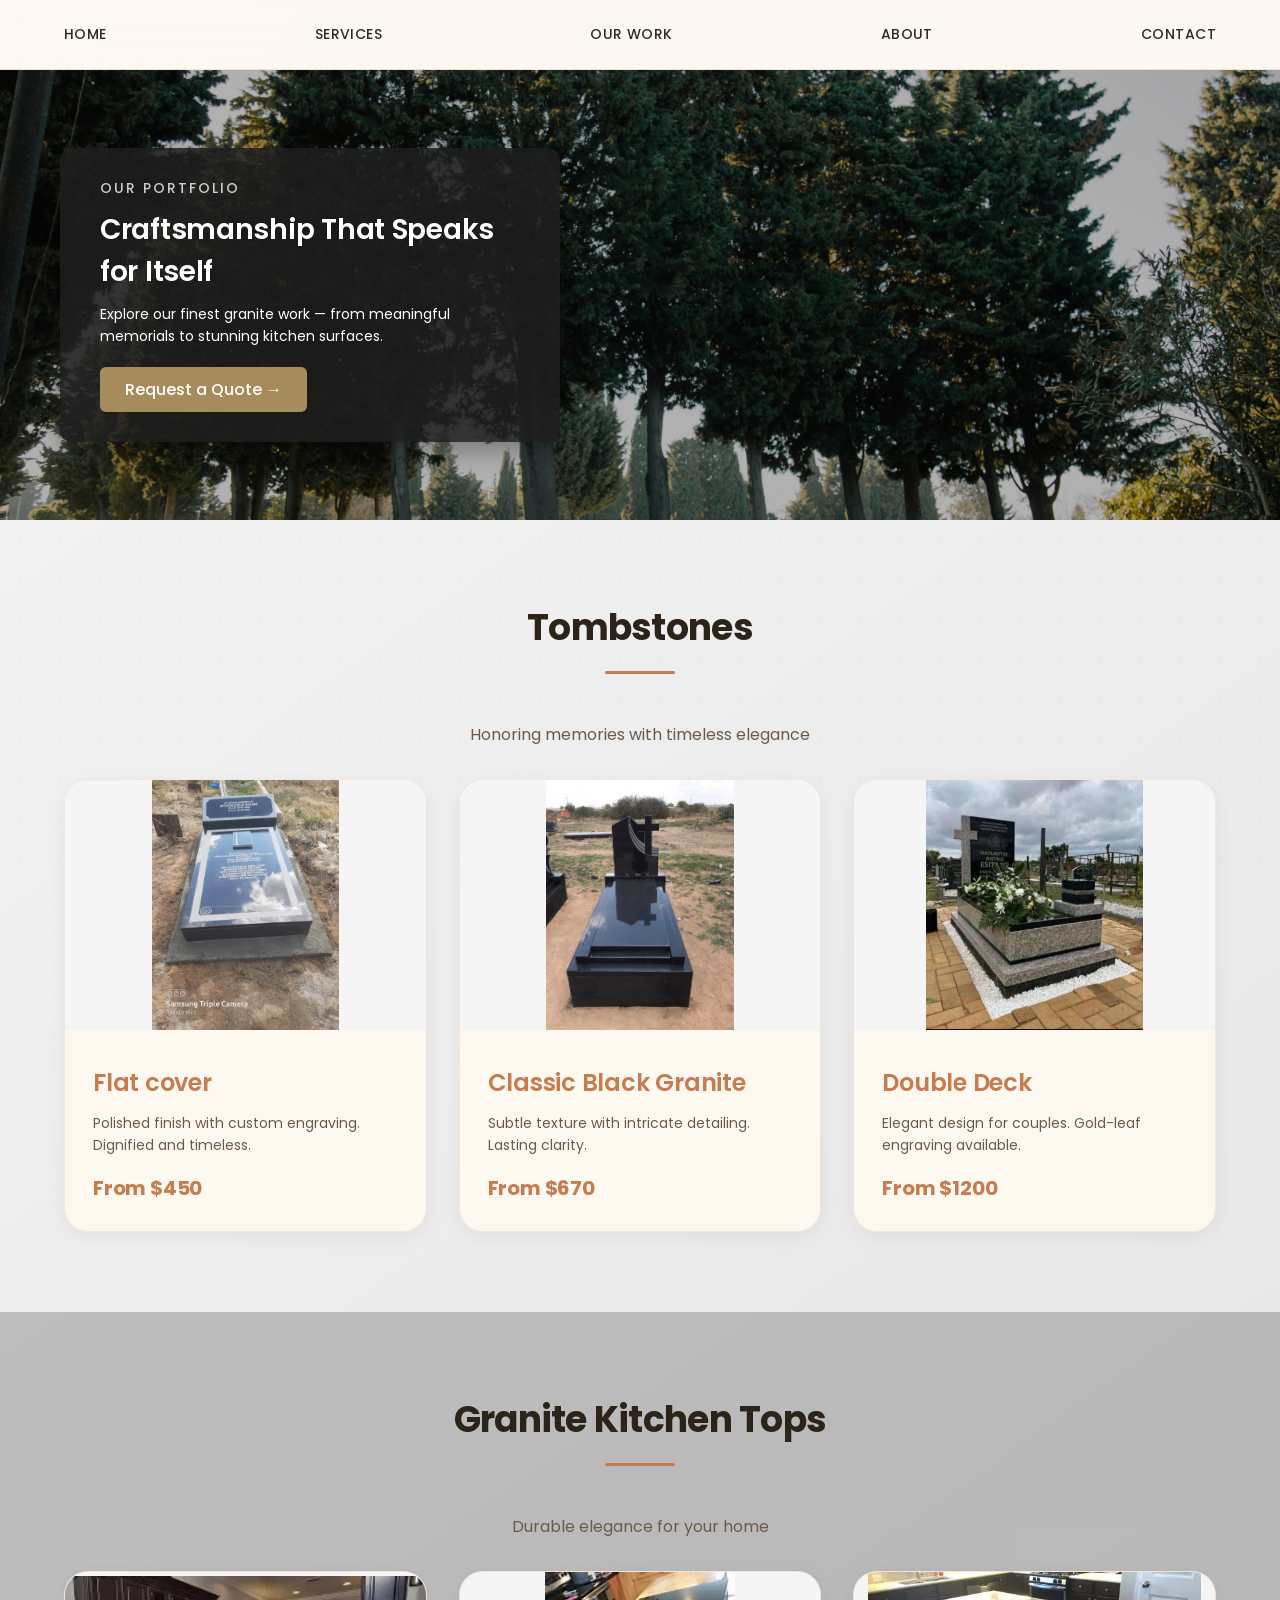
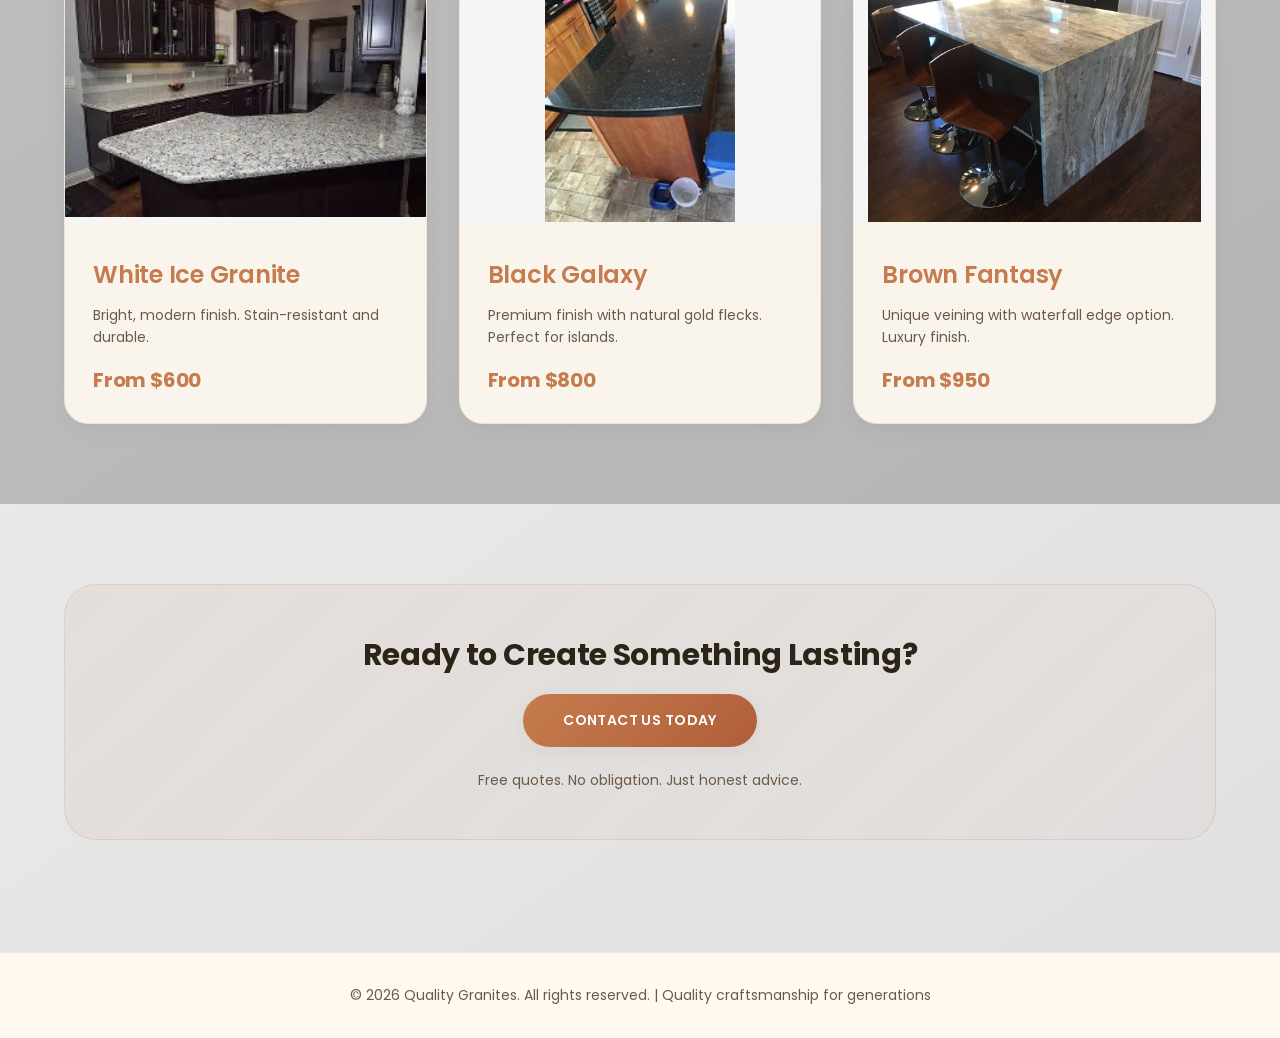
==== work.html @ 6aae93f5 "Add files via upload" ====
<!DOCTYPE html>
<html lang="en">
<head>
    <meta charset="UTF-8">
    <meta name="viewport" content="width=device-width, initial-scale=1.0">
    <title>Our Work - Quality Granites | Premium Tombstones & Granite Kitchen Tops</title>
    <link rel="stylesheet" href="style.css">
    <link href="https://fonts.googleapis.com/css2?family=Poppins:wght@300;400;500;600;700&display=swap" rel="stylesheet">
</head>
<body>

<nav>
    <div class="container nav-inner">
        <a href="index.html">Home</a>
        <a href="index.html#services">Services</a>
        <a href="work.html">Our Work</a>
        <a href="index.html#about">About</a>
        <a href="index.html#contact">Contact</a>
    </div>
</nav>

<header class="hero work-hero">
    <img src="images/work.jpg" class="hero-bg">

    <div class="hero-card reveal">
        <h5>OUR PORTFOLIO</h5>
        <h1>Craftsmanship That Speaks for Itself</h1>
        <p>Explore our finest granite work — from meaningful memorials to stunning kitchen surfaces.</p>
        <a class="hero-link" href="index.html#contact">Request a Quote →</a>
    </div>
</header>

<main>
    <!-- Tombstones Section -->
    <section class="section">
        <div class="container">
            <h2 class="section-title reveal">Tombstones</h2>
            <p style="text-align: center; color: var(--text-muted); margin-bottom: 2rem;">Honoring memories with timeless elegance</p>

            <div class="grid">
                <article class="glass card reveal">
                    <img src="images/tomb2.jpg" alt="Elegant black granite tombstone">
                    <div class="card-body">
                        <h3>Flat cover</h3>
                        <p>Polished finish with custom engraving. Dignified and timeless.</p>
                        <div class="price">From $450</div>
                    </div>
                </article>

                <article class="glass card reveal">
                    <img src="images/tomb3.jpg" alt="Gray granite tombstone with floral design">
                    <div class="card-body">
                        <h3>Classic Black Granite</h3>
                        <p>Subtle texture with intricate detailing. Lasting clarity.</p>
                        <div class="price">From $670</div>
                    </div>
                </article>

                <article class="glass card reveal">
                    <img src="images/tomb4.jpg" alt="Double headstone with gold engraving">
                    <div class="card-body">
                        <h3>Double Deck</h3>
                        <p>Elegant design for couples. Gold-leaf engraving available.</p>
                        <div class="price">From $1200</div>
                    </div>
                </article>
            </div>
        </div>
    </section>

    <!-- Kitchen Tops Section -->
    <section class="section" style="background: rgba(0,0,0,0.2);">
        <div class="container">
            <h2 class="section-title reveal">Granite Kitchen Tops</h2>
            <p style="text-align: center; color: var(--text-muted); margin-bottom: 2rem;">Durable elegance for your home</p>

            <div class="grid">
                <article class="glass card reveal">
                    <img src="images/kitchen1.jpg" alt="White granite kitchen countertop">
                    <div class="card-body">
                        <h3>White Ice Granite</h3>
                        <p>Bright, modern finish. Stain-resistant and durable.</p>
                        <div class="price">From $600</div>
                    </div>
                </article>

                <article class="glass card reveal">
                    <img src="images/kitchen2.jpg" alt="Black galaxy granite kitchen island">
                    <div class="card-body">
                        <h3>Black Galaxy</h3>
                        <p>Premium finish with natural gold flecks. Perfect for islands.</p>
                        <div class="price">From $800</div>
                    </div>
                </article>

                <article class="glass card reveal">
                    <img src="images/kitchen3.jpg" alt="Brown fantasy granite with waterfall edge">
                    <div class="card-body">
                        <h3>Brown Fantasy</h3>
                        <p>Unique veining with waterfall edge option. Luxury finish.</p>
                        <div class="price">From $950</div>
                    </div>
                </article>
            </div>
        </div>
    </section>

    <!-- Call to Action -->
    <section class="section">
        <div class="container">
            <div class="cta-banner reveal">
                <h2 class="cta-title">Ready to Create Something Lasting?</h2>
                <a class="btn cta-btn" href="index.html#contact">Contact Us Today</a>
                <p class="cta-small">Free quotes. No obligation. Just honest advice.</p>
            </div>
        </div>
    </section>
</main>

<footer>
    <p>© 2026 Quality Granites. All rights reserved. | Quality craftsmanship for generations</p>
</footer>

<script>
const revealEls = document.querySelectorAll(".reveal");
const observer = new IntersectionObserver(
    (entries) => {
        entries.forEach((entry) => {
            if (entry.isIntersecting) {
                entry.target.classList.add("in-view");
                observer.unobserve(entry.target);
            }
        });
    },
    { threshold: 0.12 }
);

revealEls.forEach((el) => observer.observe(el));
</script>

</body>
</html>
---- style.css ----
/* ===== QUALITY GRANITES - WARM MODERN DESIGN ===== */
/* Enhanced Typography for Professional Polish */

:root {
    /* Warm, inviting background - like sunset on stone */
    --bg-primary: #FDF8F0;
    --bg-secondary: #F5EDE3;
    --bg-card: rgba(255, 250, 240, 0.92);
    --bg-card-solid: #FFF9F0;
    
    /* Warm accent colors - terracotta / copper tones */
    --accent: #C67C4E;
    --accent-dark: #B05E3A;
    --accent-light: #E6B28A;
    --accent-glow: rgba(198, 124, 78, 0.15);
    
    /* Text colors with better contrast */
    --text-dark: #2C2418;
    --text-muted: #6B5A4A;
    --text-light: #FFFFFF;
    --text-subtle: #9B8A78;
    
    /* Typography scale - consistent and harmonious */
    --text-xs: 0.75rem;
    --text-sm: 0.875rem;
    --text-base: 1rem;
    --text-md: 1.125rem;
    --text-lg: 1.25rem;
    --text-xl: 1.5rem;
    --text-2xl: 1.875rem;
    --text-3xl: 2.25rem;
    --text-4xl: 3rem;
    
    /* Effects */
    --shadow-sm: 0 5px 20px rgba(0, 0, 0, 0.05);
    --shadow-md: 0 10px 30px rgba(0, 0, 0, 0.08);
    --shadow-lg: 0 20px 40px rgba(0, 0, 0, 0.1);
    --glow: 0 0 20px var(--accent-glow);
    
    --container: 1200px;
}

* {
    margin: 0;
    padding: 0;
    box-sizing: border-box;
}

html {
    scroll-behavior: smooth;
}
body {
    background: linear-gradient(145deg, #f5f5f5 0%, #e0e0e0 100%);
    color: #333; /* darker text for readability */
    font-family: 'Poppins', sans-serif;
}
.glass {
    background: rgba(255, 255, 255, 0.85); /* soft glass effect */
    backdrop-filter: blur(8px);
    -webkit-backdrop-filter: blur(8px);
    box-shadow: 0 10px 25px rgba(0,0,0,0.1); /* soft shadow */
    border-radius: 12px;
    color: #222;
}
.btn, .hero-link {
    background-color: #a68b5c;
    color: #fff;
    border-radius: 8px;
    transition: 0.3s;
}

.btn:hover, .hero-link:hover {
    background-color: #8b6f4a;
}
/* Better text rendering */
h1, h2, h3, h4, .btn, nav a {
    font-family: 'Poppins', 'Inter', system-ui, -apple-system, sans-serif;
    font-weight: 600;
    letter-spacing: -0.01em;
}

/* Subtle texture overlay */
body::before {
    content: '';
    position: fixed;
    top: 0;
    left: 0;
    width: 100%;
    height: 100%;
    background-image: radial-gradient(rgba(198, 124, 78, 0.03) 2px, transparent 2px);
    background-size: 40px 40px;
    pointer-events: none;
    z-index: -1;
}

.container {
    width: min(var(--container), 90%);
    margin: 0 auto;
}

/* ===== MODERN NAVIGATION ===== */
nav {
    position: sticky;
    top: 0;
    z-index: 1000;
    background: rgba(253, 248, 240, 0.92);
    backdrop-filter: blur(20px);
    -webkit-backdrop-filter: blur(20px);
    border-bottom: 1px solid rgba(198, 124, 78, 0.2);
    transition: all 0.3s ease;
}

.nav-inner {
    display: flex;
    align-items: center;
    justify-content: center;
    gap: 2.5rem;
    padding: 1rem 0;
    flex-wrap: wrap;
}

/* NAV LINKS VISIBILITY FIX */
nav a {
    text-decoration: none;
    color: #2c2c2c; /* dark gray text for visibility */
    font-weight: 500;
    font-size: var(--text-sm);
    letter-spacing: 0.03em;
    text-transform: uppercase;
    padding: 0.5rem 0;
    position: relative;
    transition: color 0.3s ease;
}

nav a::after {
    content: '';
    position: absolute;
    bottom: 0;
    left: 0;
    width: 0;
    height: 2px;
    background: var(--accent); /* gold underline on hover */
    transition: width 0.3s ease;
}

nav a:hover {
    color: var(--accent); /* gold accent on hover */
}

nav a:hover::after {
    width: 100%;
}
/* Hero Section */
.hero {
    height: 85vh;
    position: relative; /* IMPORTANT */
    overflow: hidden;

    display: flex;
    justify-content: flex-start;
    align-items: center;

    padding-left: 60px;
}

/* 🔥 NEW: Real image instead of background */
.hero-bg {
    position: absolute;
    top: 0;
    left: 0;
    width: 100%;
    height: 100%;

    object-fit: cover; /* keeps image sharp */
    z-index: 0;
}

/* REMOVE this completely */
.hero::before {
    display: none;
}

/* Solid card for text */
.hero-card {
    background: rgba(40, 40, 40, 0.9);
    padding: 40px 50px;
    max-width: 500px;
    border-radius: 15px;
    box-shadow: 0 10px 25px rgba(0,0,0,0.3);
    color: #f5f5f5;

    z-index: 2;
    position: relative;
    text-align: left;
}

/* Text styling (same as yours) */
.hero-card h5 {
    font-size: 18px;
    font-weight: 500;
    letter-spacing: 2px;
    margin-bottom: 10px;
    color: #ccc;
}

.hero-card h1 {
    font-size: 36px;
    font-weight: 600;
    margin-bottom: 15px;
}

.hero-card p {
    font-size: 16px;
    line-height: 1.6;
    margin-bottom: 25px;
}

/* Button */
.hero-card .hero-link {
    display: inline-block;
    padding: 12px 30px;
    background-color: #a68b5c;
    color: #fff;
    border-radius: 8px;
    text-decoration: none;
    font-weight: 500;
    transition: 0.3s;
}

.hero-card .hero-link:hover {
    background-color: #8b6f4a;
}

/* ===== BUTTONS ===== */
.btn {
    display: inline-block;
    padding: 1rem 2.5rem;
    background: linear-gradient(135deg, var(--accent) 0%, var(--accent-dark) 100%);
    color: white;
    text-decoration: none;
    font-weight: 600;
    font-size: var(--text-sm);
    letter-spacing: 0.03em;
    text-transform: uppercase;
    border-radius: 50px;
    transition: all 0.3s ease;
    border: none;
    cursor: pointer;
    position: relative;
    overflow: hidden;
    box-shadow: var(--shadow-sm);
}

.btn::before {
    content: '';
    position: absolute;
    top: 0;
    left: -100%;
    width: 100%;
    height: 100%;
    background: linear-gradient(90deg, transparent, rgba(255,255,255,0.3), transparent);
    transition: left 0.5s ease;
}

.btn:hover {
    transform: translateY(-2px);
    box-shadow: var(--shadow-md);
}

.btn:hover::before {
    left: 100%;
}

/* ===== CARDS & GLASS SECTIONS ===== */
.glass, .card, .block {
    background: var(--bg-card);
    backdrop-filter: blur(12px);
    -webkit-backdrop-filter: blur(12px);
    border: 1px solid rgba(198, 124, 78, 0.15);
    border-radius: 24px;
    transition: all 0.3s ease;
    box-shadow: var(--shadow-sm);
}

.glass:hover, .card:hover {
    transform: translateY(-5px);
    border-color: rgba(198, 124, 78, 0.4);
    box-shadow: var(--shadow-lg);
}

.card {
    padding: 0;
    overflow: hidden;
}

.card img {
    width: 100%;
    height: 260px;
    object-fit: cover;
    transition: transform 0.5s ease;
}

.card:hover img {
    transform: scale(1.05);
}

.card-body {
    padding: 1.75rem;
}

.card-body h3 {
    color: var(--accent);
    margin-bottom: 0.75rem;
    font-size: var(--text-xl);
    font-weight: 600;
    letter-spacing: -0.01em;
}

.card-body p {
    color: var(--text-muted);
    font-size: var(--text-sm);
    line-height: 1.6;
}

.price {
    color: var(--accent);
    font-weight: 700;
    font-size: var(--text-lg);
    margin-top: 1rem;
    letter-spacing: -0.01em;
}

/* ===== SECTIONS ===== */
.section {
    padding: 5rem 0;
}

.section-title {
    text-align: center;
    font-size: clamp(var(--text-2xl), 4vw, var(--text-3xl));
    font-weight: 700;
    margin-bottom: 3rem;
    position: relative;
    color: var(--text-dark);
    letter-spacing: -0.02em;
}

.section-title::after {
    content: '';
    display: block;
    width: 70px;
    height: 3px;
    background: var(--accent);
    margin: 1rem auto 0;
    border-radius: 3px;
}

/* Section subheadings */
.section-subheading {
    text-align: center;
    color: var(--text-muted);
    font-size: var(--text-md);
    margin-bottom: 2.5rem;
    max-width: 600px;
    margin-left: auto;
    margin-right: auto;
}

/* ===== GRIDS ===== */
.grid {
    display: grid;
    grid-template-columns: repeat(auto-fit, minmax(320px, 1fr));
    gap: 2rem;
}

.why-grid {
    display: grid;
    grid-template-columns: repeat(auto-fit, minmax(260px, 1fr));
    gap: 2rem;
}

.why-card {
    text-align: center;
    padding: 2rem;
    transition: all 0.3s ease;
}

.why-card:hover {
    transform: translateY(-5px);
    border-color: var(--accent);
}

.why-icon {
    font-size: 2.8rem;
    margin-bottom: 1.25rem;
}

.why-card h3 {
    color: var(--accent);
    margin-bottom: 0.75rem;
    font-size: var(--text-lg);
    font-weight: 600;
    letter-spacing: -0.01em;
}

.why-card p {
    color: var(--text-muted);
    font-size: var(--text-sm);
    line-height: 1.6;
}

/* ===== BLOCK SECTIONS ===== */
.block {
    padding: 2.5rem;
    text-align: center;
    max-width: 800px;
    margin: 0 auto;
}

.block h2 {
    color: var(--accent);
    margin-bottom: 1rem;
    font-size: var(--text-2xl);
    font-weight: 600;
    letter-spacing: -0.01em;
}

.block p {
    color: var(--text-muted);
    font-size: var(--text-md);
    line-height: 1.6;
}

/* Contact Section Card Background */
.contact-card {
    position: relative;
    background: url('images/contact-bg.jpg') no-repeat center center;
    background-size: cover;
    border-radius: 16px;
    padding: 2.5rem 2rem;
    box-shadow: 0 10px 25px rgba(0,0,0,0.15);
    overflow: hidden;
}

/* Overlay to make text readable */
.contact-card::before {
    content: "";
    position: absolute;
    inset: 0;
    background: rgba(40, 40, 40, 0.65); /* adjust opacity for readability */
    border-radius: 16px;
    z-index: 1;
}

/* Make all child elements above overlay */
.contact-card > * {
    position: relative;
    z-index: 2;
}

/* ===== CONTACT LIST ===== */
.contact-list {
    display: flex;
    flex-direction: column;
    gap: 1rem;
    margin: 2rem 0;
}

.contact-item {
    padding: 1rem 1.25rem;
    background: rgba(255, 255, 255, 0.85); /* make items readable over background */
    border-radius: 14px;
    border-left: 3px solid var(--accent);
    font-size: var(--text-base);
    color: #222; /* darker text for readability */
}

.contact-item strong {
    color: var(--accent);
    font-weight: 600;
}

/* Contact Card Background */
.contact-card {
    position: relative;
    background: url('images/contact.jpg') no-repeat center center;
    background-size: cover;
    border-radius: 16px;
    padding: 3rem 2rem;
    box-shadow: 0 10px 25px rgba(0,0,0,0.15);
    overflow: hidden;
    color: #fff; /* text color for visibility */
}

/* Dark overlay for readability */
.contact-card::before {
    content: "";
    position: absolute;
    inset: 0;
    background: rgba(40, 40, 40, 0.65); /* adjust opacity for clarity */
    border-radius: 16px;
    z-index: 1;
}

/* Make all child elements appear above overlay */
.contact-card > * {
    position: relative;
    z-index: 2;
}

/* Contact List Styling */
.contact-list {
    display: flex;
    flex-direction: column;
    gap: 1rem;
    margin: 2rem 0;
}

.contact-item {
    padding: 1rem 1.25rem;
    background: rgba(255, 255, 255, 0.85); /* light card for readability */
    border-radius: 14px;
    border-left: 3px solid var(--accent);
    font-size: var(--text-base);
    color: #222;
}

.contact-item strong {
    color: var(--accent);
    font-weight: 600;
}

/* Contact Form Styling */
.contact-form {
    display: flex;
    flex-direction: column;
    gap: 1rem;
    margin-top: 2rem;
}

input, textarea {
    padding: 1rem 1.25rem;
    background: rgba(255, 255, 255, 0.9);
    border: 1px solid rgba(198, 124, 78, 0.2);
    border-radius: 14px;
    color: #222;
    font-family: 'Inter', system-ui, sans-serif;
    font-size: var(--text-base);
    transition: all 0.3s ease;
}

input:focus, textarea:focus {
    outline: none;
    border-color: var(--accent);
    background: white;
    box-shadow: 0 0 0 3px var(--accent-glow);
}

input::placeholder, textarea::placeholder {
    color: var(--text-subtle);
    font-weight: 400;
}

/* Submit Button */
.contact-form button {
    padding: 1rem 2rem;
    background-color: var(--accent);
    color: #fff;
    border: none;
    border-radius: 12px;
    font-weight: 600;
    cursor: pointer;
    transition: 0.3s;
}

.contact-form button:hover {
    background-color: #8b6f4a;
}
/* ===== CTA BANNER ===== */
.cta-banner {
    background: linear-gradient(135deg, rgba(198, 124, 78, 0.08) 0%, rgba(198, 124, 78, 0.03) 100%);
    border: 1px solid rgba(198, 124, 78, 0.2);
    border-radius: 32px;
    padding: 3rem 2rem;
    text-align: center;
}

.cta-title {
    font-size: clamp(var(--text-xl), 3vw, var(--text-2xl));
    font-weight: 700;
    margin-bottom: 1rem;
    color: var(--text-dark);
    letter-spacing: -0.01em;
}

.cta-small {
    color: var(--text-muted);
    margin-top: 1rem;
    font-size: var(--text-sm);
}

/* ===== FOOTER ===== */
footer {
    background: var(--bg-card-solid);
    border-top: 1px solid rgba(198, 124, 78, 0.15);
    text-align: center;
    padding: 2rem;
    margin-top: 2rem;
    color: var(--text-muted);
    font-size: var(--text-sm);
}

/* ===== ANIMATIONS ===== */
@keyframes fadeInUp {
    from {
        opacity: 0;
        transform: translateY(30px);
    }
    to {
        opacity: 1;
        transform: translateY(0);
    }
}

.reveal {
    opacity: 0;
    transform: translateY(40px);
    transition: all 0.8s ease;
}

.reveal.in-view {
    opacity: 1;
    transform: translateY(0);
}

/* ===== RESPONSIVE ===== */
@media (max-width: 768px) {
    .nav-inner {
        gap: 1.5rem;
    }
    
    nav a {
        font-size: var(--text-xs);
    }
    
    .section {
        padding: 3rem 0;
    }
    
    .grid, .why-grid {
        grid-template-columns: 1fr;
    }
    
    .hero-content {
        padding: 2rem 1.5rem;
    }
    
    .block {
        padding: 1.5rem;
    }
    
    .cta-banner {
        padding: 2rem 1.5rem;
    }
    
    .card-body {
        padding: 1.25rem;
    }
    
    .card-body h3 {
        font-size: var(--text-lg);
    }
    
    .why-card {
        padding: 1.5rem;
    }
}

@media (max-width: 480px) {
    .nav-inner {
        gap: 1rem;
    }
    
    nav a {
        font-size: 0.7rem;
    }
    
    .btn {
        padding: 0.8rem 1.5rem;
        font-size: var(--text-xs);
    }
    
    .hero-content {
        padding: 1.5rem;
    }
    
    .section-title {
        font-size: var(--text-xl);
    }
}
.card img {
    width: 100%;
    height: 250px;
    object-fit: contain; /* shows full image */
    background-color: #f5f5f5; /* fills empty space */
}
/* Work page hero */
.work-hero {
    height: 50vh;
    position: relative;
    overflow: hidden;

    display: flex;
    align-items: center;
    padding-left: 60px;
}

/* Background image */
.work-hero .hero-bg {
    position: absolute;
    top: 0;
    left: 0;
    width: 100%;
    height: 100%;

    object-fit: cover;
    z-index: 0;
}

/* Optional soft overlay for readability */
.work-hero::after {
    content: "";
    position: absolute;
    inset: 0;
    background: rgba(0, 0, 0, 0.3);
}

/* Hero card */
.work-hero .hero-card {
    position: relative;
    z-index: 2;

    background: rgba(30, 30, 30, 0.85);
    padding: 30px 40px;
    max-width: 500px;
    border-radius: 12px;

    color: #fff;
    box-shadow: 0 10px 25px rgba(0,0,0,0.3);
}

/* Text */
.work-hero .hero-card h5 {
    font-size: 14px;
    letter-spacing: 2px;
    color: #ccc;
    margin-bottom: 10px;
}

.work-hero .hero-card h1 {
    font-size: 28px;
    margin-bottom: 10px;
}

.work-hero .hero-card p {
    font-size: 14px;
    margin-bottom: 20px;
}

/* Button */
.work-hero .hero-link {
    display: inline-block;
    padding: 10px 25px;
    background-color: #a68b5c;
    color: #fff;
    border-radius: 6px;
    text-decoration: none;
    transition: 0.3s;
}

.work-hero .hero-link:hover {
    background-color: #8b6f4a;
}
/* Navbar layout */
.nav-inner {
    display: flex;
    justify-content: space-between;
    align-items: center;
}

/* Logo styling */
.logo-text {
    font-family: 'Playfair Display', serif; /* stylish font */
    font-size: 26px;
    font-weight: 700;
    color: #a68b5c; /* gold tone (visible + premium) */
    letter-spacing: 1px;
}

/* Nav links */
.nav-links a {
    margin-left: 25px;
    text-decoration: none;
    color: #fff;
    font-weight: 500;
    transition: 0.3s;
}

.nav-links a:hover {
    color: #a68b5c; /* your accent color */
}
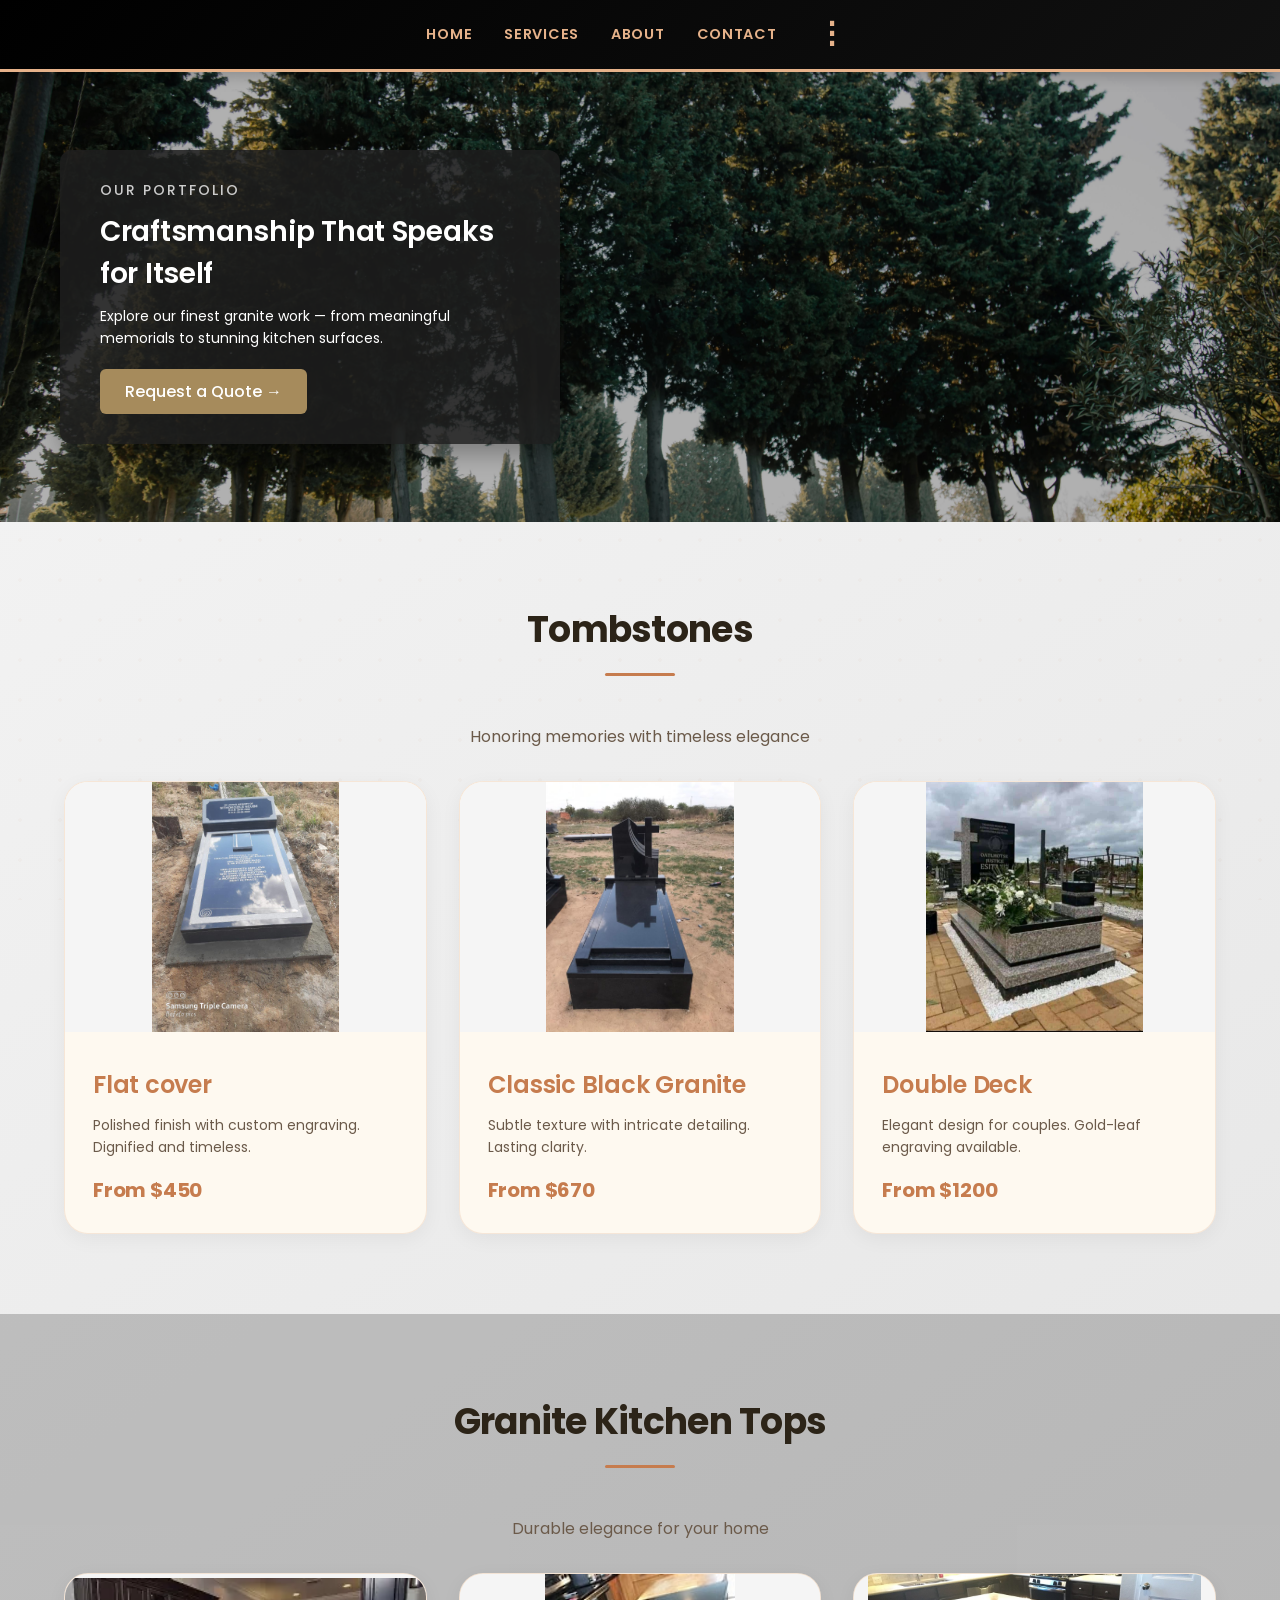
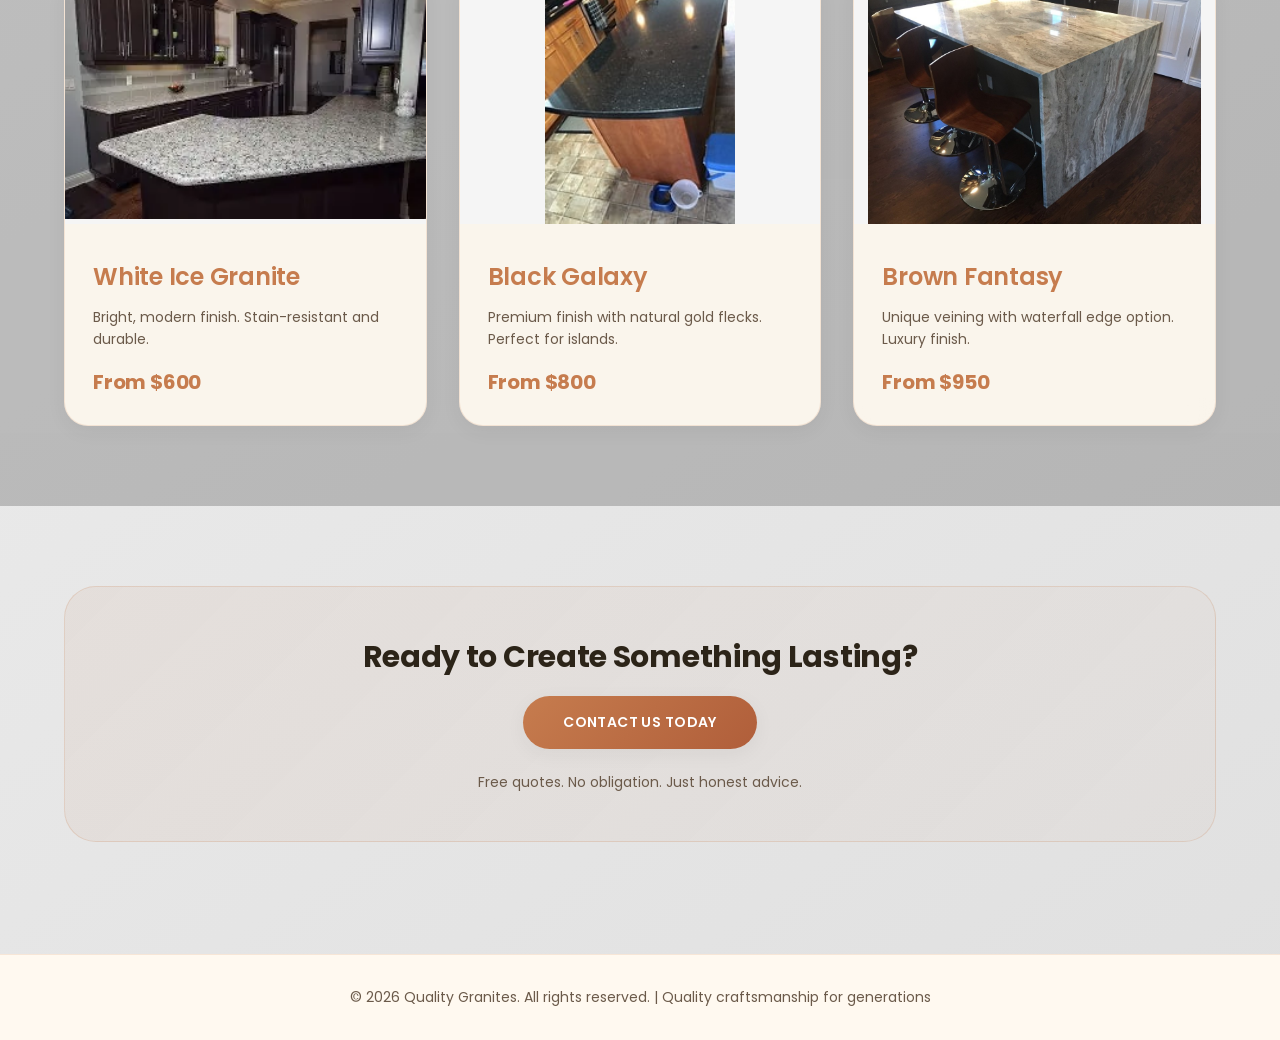
==== commit 4faf4a54: "work.html" ====
--- a/work.html
+++ b/work.html
@@ -13,9 +13,14 @@
     <div class="container nav-inner">
         <a href="index.html">Home</a>
         <a href="index.html#services">Services</a>
-        <a href="work.html">Our Work</a>
         <a href="index.html#about">About</a>
         <a href="index.html#contact">Contact</a>
+        <div class="dropdown">
+            <button class="dropbtn">⋮</button>
+            <div class="dropdown-content">
+                <a href="work.html" class="active">Our Work</a>
+            </div>
+        </div>
     </div>
 </nav>
 
@@ -139,4 +144,4 @@
 </script>
 
 </body>
-</html>+</html>
--- a/style.css
+++ b/style.css
@@ -97,59 +97,199 @@
     width: min(var(--container), 90%);
     margin: 0 auto;
 }
-
-/* ===== MODERN NAVIGATION ===== */
+/* ===== EYE-CATCHING NAVIGATION ===== */
 nav {
     position: sticky;
     top: 0;
     z-index: 1000;
-    background: rgba(253, 248, 240, 0.92);
-    backdrop-filter: blur(20px);
-    -webkit-backdrop-filter: blur(20px);
-    border-bottom: 1px solid rgba(198, 124, 78, 0.2);
-    transition: all 0.3s ease;
+    background: linear-gradient(135deg, rgba(0,0,0,0.85) 0%, rgba(30,20,15,0.9) 100%);
+    backdrop-filter: blur(10px);
+    border-bottom: 3px solid #E6B28A;
+    box-shadow: 0 4px 15px rgba(0, 0, 0, 0.2);
 }
 
 .nav-inner {
     display: flex;
     align-items: center;
-    justify-content: center;
+    justify-content: space-between;
     gap: 2.5rem;
     padding: 1rem 0;
     flex-wrap: wrap;
 }
 
-/* NAV LINKS VISIBILITY FIX */
-nav a {
+/* Logo styling - BRIGHT GOLD */
+.logo-text {
+    font-family: 'Playfair Display', serif;
+    font-size: 28px;
+    font-weight: 700;
+    color: #E6B28A !important; /* bright warm gold */
+    letter-spacing: 1px;
+    text-shadow: 0 2px 4px rgba(0, 0, 0, 0.3);
+}
+
+/* Nav links container */
+.nav-links {
+    display: flex;
+    gap: 1.8rem;
+    align-items: center;
+}
+
+/* Nav links - BRIGHT GOLD on dark background */
+.nav-links a {
     text-decoration: none;
-    color: #2c2c2c; /* dark gray text for visibility */
-    font-weight: 500;
-    font-size: var(--text-sm);
-    letter-spacing: 0.03em;
+    color: #E6B28A !important; /* bright warm gold */
+    font-weight: 600;
+    font-size: 0.9rem;
+    letter-spacing: 0.05em;
     text-transform: uppercase;
-    padding: 0.5rem 0;
-    position: relative;
-    transition: color 0.3s ease;
-}
-
-nav a::after {
+    padding: 0.6rem 0;
+    position: relative;
+    transition: all 0.3s ease;
+}
+
+/* Gold underline effect - LIGHTER */
+.nav-links a::after {
     content: '';
     position: absolute;
     bottom: 0;
     left: 0;
     width: 0;
-    height: 2px;
-    background: var(--accent); /* gold underline on hover */
+    height: 3px;
+    background: #F5D5B0; /* lighter gold */
+    border-radius: 3px;
     transition: width 0.3s ease;
 }
 
-nav a:hover {
-    color: var(--accent); /* gold accent on hover */
-}
-
-nav a:hover::after {
+/* Hover effect - turns WHITE for contrast */
+.nav-links a:hover {
+    color: #FFFFFF !important;
+}
+
+.nav-links a:hover::after {
     width: 100%;
 }
+
+/* Active page highlighting - BOLD WHITE */
+.nav-links a.active {
+    color: #FFFFFF !important;
+}
+
+.nav-links a.active::after {
+    width: 100%;
+    background: #E6B28A;
+}
+
+/* Dropdown Menu Styles */
+.dropdown {
+    position: relative;
+    display: inline-block;
+}
+
+.dropbtn {
+    cursor: pointer;
+}
+
+.dropdown-content {
+    display: none;
+    position: absolute;
+    top: 100%;
+    left: 0;
+    background: #2C2418;
+    min-width: 200px;
+    border-radius: 12px;
+    box-shadow: 0 10px 25px rgba(0,0,0,0.3);
+    z-index: 100;
+    border: 1px solid #a68b5c;
+    overflow: hidden;
+}
+
+.dropdown-content a {
+    display: block;
+    padding: 12px 20px;
+    margin-left: 0 !important;
+    color: #E6B28A !important;
+    font-size: 0.8rem;
+    text-transform: none;
+    border-bottom: 1px solid rgba(166, 139, 92, 0.3);
+}
+
+.dropdown-content a:last-child {
+    border-bottom: none;
+}
+
+.dropdown-content a:hover {
+    background: #a68b5c;
+    color: #2C2418 !important;
+}
+
+.dropdown-content a:hover::after {
+    display: none;
+}
+
+.dropdown:hover .dropdown-content {
+    display: block;
+}
+
+/* Mobile friendly */
+@media (max-width: 768px) {
+    .nav-inner {
+        flex-direction: column;
+        gap: 0.8rem;
+        padding: 0.8rem 0;
+    }
+    
+    .logo-text {
+        font-size: 24px;
+    }
+    
+    .nav-links {
+        flex-wrap: wrap;
+        justify-content: center;
+        gap: 1rem;
+    }
+    
+    .nav-links a {
+        font-size: 0.7rem;
+        padding: 0.4rem 0;
+    }
+    
+    .dropdown-content {
+        position: static;
+        display: none;
+        margin-top: 5px;
+    }
+    
+    .dropdown.active .dropdown-content {
+        display: block;
+    }
+}
+
+@media (max-width: 480px) {
+    .nav-links {
+        gap: 0.7rem;
+    }
+    
+    .nav-links a {
+        font-size: 0.65rem;
+    }
+    
+    .logo-text {
+        font-size: 20px;
+    }
+}
+
+/* JavaScript for mobile dropdown */
+</style>
+
+<script>
+// Make dropdown work on mobile (tap to open)
+document.querySelector('.dropbtn')?.addEventListener('click', function(e) {
+    if (window.innerWidth <= 768) {
+        e.preventDefault();
+        this.parentElement.classList.toggle('active');
+    }
+});
+</script>
 /* Hero Section */
 .hero {
     height: 85vh;
@@ -163,7 +303,7 @@
     padding-left: 60px;
 }
 
-/* 🔥 NEW: Real image instead of background */
+/* 🔥 NEW: Real image instead of background - MOBILE FRIENDLY */
 .hero-bg {
     position: absolute;
     top: 0;
@@ -172,7 +312,22 @@
     height: 100%;
 
     object-fit: cover; /* keeps image sharp */
+    object-position: center center; /* centers the image */
     z-index: 0;
+}
+
+/* Mobile fix for hero background image */
+@media (max-width: 768px) {
+    .hero-bg {
+        object-fit: cover;
+        object-position: 70% center; /* shifts focus to avoid cropping important parts */
+    }
+}
+
+@media (max-width: 480px) {
+    .hero-bg {
+        object-position: 75% center; /* further adjustment for small screens */
+    }
 }
 
 /* REMOVE this completely */
@@ -796,16 +951,210 @@
     color: #a68b5c; /* gold tone (visible + premium) */
     letter-spacing: 1px;
 }
-
-/* Nav links */
-.nav-links a {
-    margin-left: 25px;
+/* Force all nav links to be GOLD - no blue/purple */
+.nav-inner a,
+.nav-inner a:link,
+.nav-inner a:visited,
+.nav-inner a:hover,
+.nav-inner a:active {
+    color: #E6B28A !important;
+}
+
+/* Hover effect - turns white */
+.nav-inner a:hover {
+    color: #FFFFFF !important;
+}
+
+/* Active page - white */
+.nav-inner a.active,
+.nav-inner a.active:link,
+.nav-inner a.active:visited {
+    color: #FFFFFF !important;
+}
+/* ===== EYE-CATCHING NAVIGATION - SEMI-TRANSPARENT ===== */
+nav {
+    position: sticky;
+    top: 0;
+    z-index: 1000;
+    background: linear-gradient(135deg, #000000 0%, #111111 100%);
+    border-bottom: 3px solid #E6B28A;
+    -webkit-backdrop-filter: blur(10px);
+    box-shadow: 0 4px 15px rgba(0, 0, 0, 0.2);
+}
+
+.nav-inner {
+    display: flex;
+    align-items: center;
+    justify-content: center;
+    gap: 2rem;
+    padding: 1rem 0;
+    flex-wrap: wrap;
+}
+
+/* Force all nav links to be GOLD */
+.nav-inner a,
+.nav-inner a:link,
+.nav-inner a:visited {
     text-decoration: none;
-    color: #fff;
-    font-weight: 500;
-    transition: 0.3s;
-}
-
-.nav-links a:hover {
-    color: #a68b5c; /* your accent color */
-}+    color: #E6B28A !important;
+    font-weight: 600;
+    font-size: 0.9rem;
+    letter-spacing: 0.05em;
+    text-transform: uppercase;
+    padding: 0.5rem 0;
+    position: relative;
+    transition: all 0.3s ease;
+}
+
+/* Gold underline */
+.nav-inner a::after {
+    content: '';
+    position: absolute;
+    bottom: 0;
+    left: 0;
+    width: 0;
+    height: 3px;
+    background: #E6B28A;
+    border-radius: 3px;
+    transition: width 0.3s ease;
+}
+
+/* Hover effect - turns white */
+.nav-inner a:hover {
+    color: #FFFFFF !important;
+}
+
+.nav-inner a:hover::after {
+    width: 100%;
+}
+
+/* Active page - white with underline */
+.nav-inner a.active,
+.nav-inner a.active:link,
+.nav-inner a.active:visited {
+    color: #FFFFFF !important;
+}
+
+.nav-inner a.active::after {
+    width: 100%;
+}
+
+/* ===== THREE DOTS DROPDOWN BUTTON ===== */
+.dropdown {
+    position: relative;
+    display: inline-block;
+}
+
+.dropbtn {
+    background: none;
+    border: none;
+    color: #E6B28A !important;
+    font-size: 1.8rem;
+    font-weight: bold;
+    cursor: pointer;
+    padding: 0 0.5rem;
+    line-height: 1;
+    transition: all 0.3s ease;
+}
+
+.dropbtn:hover {
+    color: #FFFFFF !important;
+}
+
+/* Dropdown content */
+.dropdown-content {
+    display: none;
+    position: absolute;
+    top: 100%;
+    right: 0;
+    left: auto;
+    background: rgba(0,0,0,0.95);
+    backdrop-filter: blur(10px);
+    min-width: 140px;
+    border-radius: 10px;
+    box-shadow: 0 10px 20px rgba(0, 0, 0, 0.3);
+    border: 1px solid #E6B28A;
+    overflow: hidden;
+    z-index: 100;
+}
+
+.dropdown-content a,
+.dropdown-content a:link,
+.dropdown-content a:visited {
+    display: block;
+    padding: 10px 18px;
+    color: #E6B28A !important;
+    font-size: 0.8rem;
+    text-transform: uppercase;
+    letter-spacing: normal;
+    border-bottom: 1px solid rgba(230, 178, 138, 0.2);
+}
+
+.dropdown-content a:last-child {
+    border-bottom: none;
+}
+
+.dropdown-content a:hover {
+    background: #E6B28A;
+    color: #1a1814 !important;
+}
+
+.dropdown-content a.active,
+.dropdown-content a.active:link,
+.dropdown-content a.active:visited {
+    color: #FFFFFF !important;
+    background: rgba(230, 178, 138, 0.2);
+}
+
+/* Show dropdown on hover (desktop) */
+.dropdown:hover .dropdown-content {
+    display: block;
+}
+
+/* Mobile friendly */
+@media (max-width: 768px) {
+    .nav-inner {
+        gap: 1rem;
+        padding: 0.8rem 0;
+    }
+    
+    .nav-inner a,
+    .nav-inner a:link,
+    .nav-inner a:visited {
+        font-size: 0.7rem;
+    }
+    
+    .dropbtn {
+        font-size: 1.5rem;
+    }
+    
+    .dropdown-content {
+        position: static;
+        display: none;
+        margin-top: 5px;
+        width: 100%;
+        right: auto;
+        background: rgba(0,0,0,0.95);
+    }
+    
+    .dropdown.active .dropdown-content {
+        display: block;
+    }
+}
+
+@media (max-width: 480px) {
+    .nav-inner {
+        gap: 0.8rem;
+    }
+    
+    .nav-inner a,
+    .nav-inner a:link,
+    .nav-inner a:visited {
+        font-size: 0.6rem;
+    }
+    
+    .dropbtn {
+        font-size: 1.3rem;
+    }
+}
+
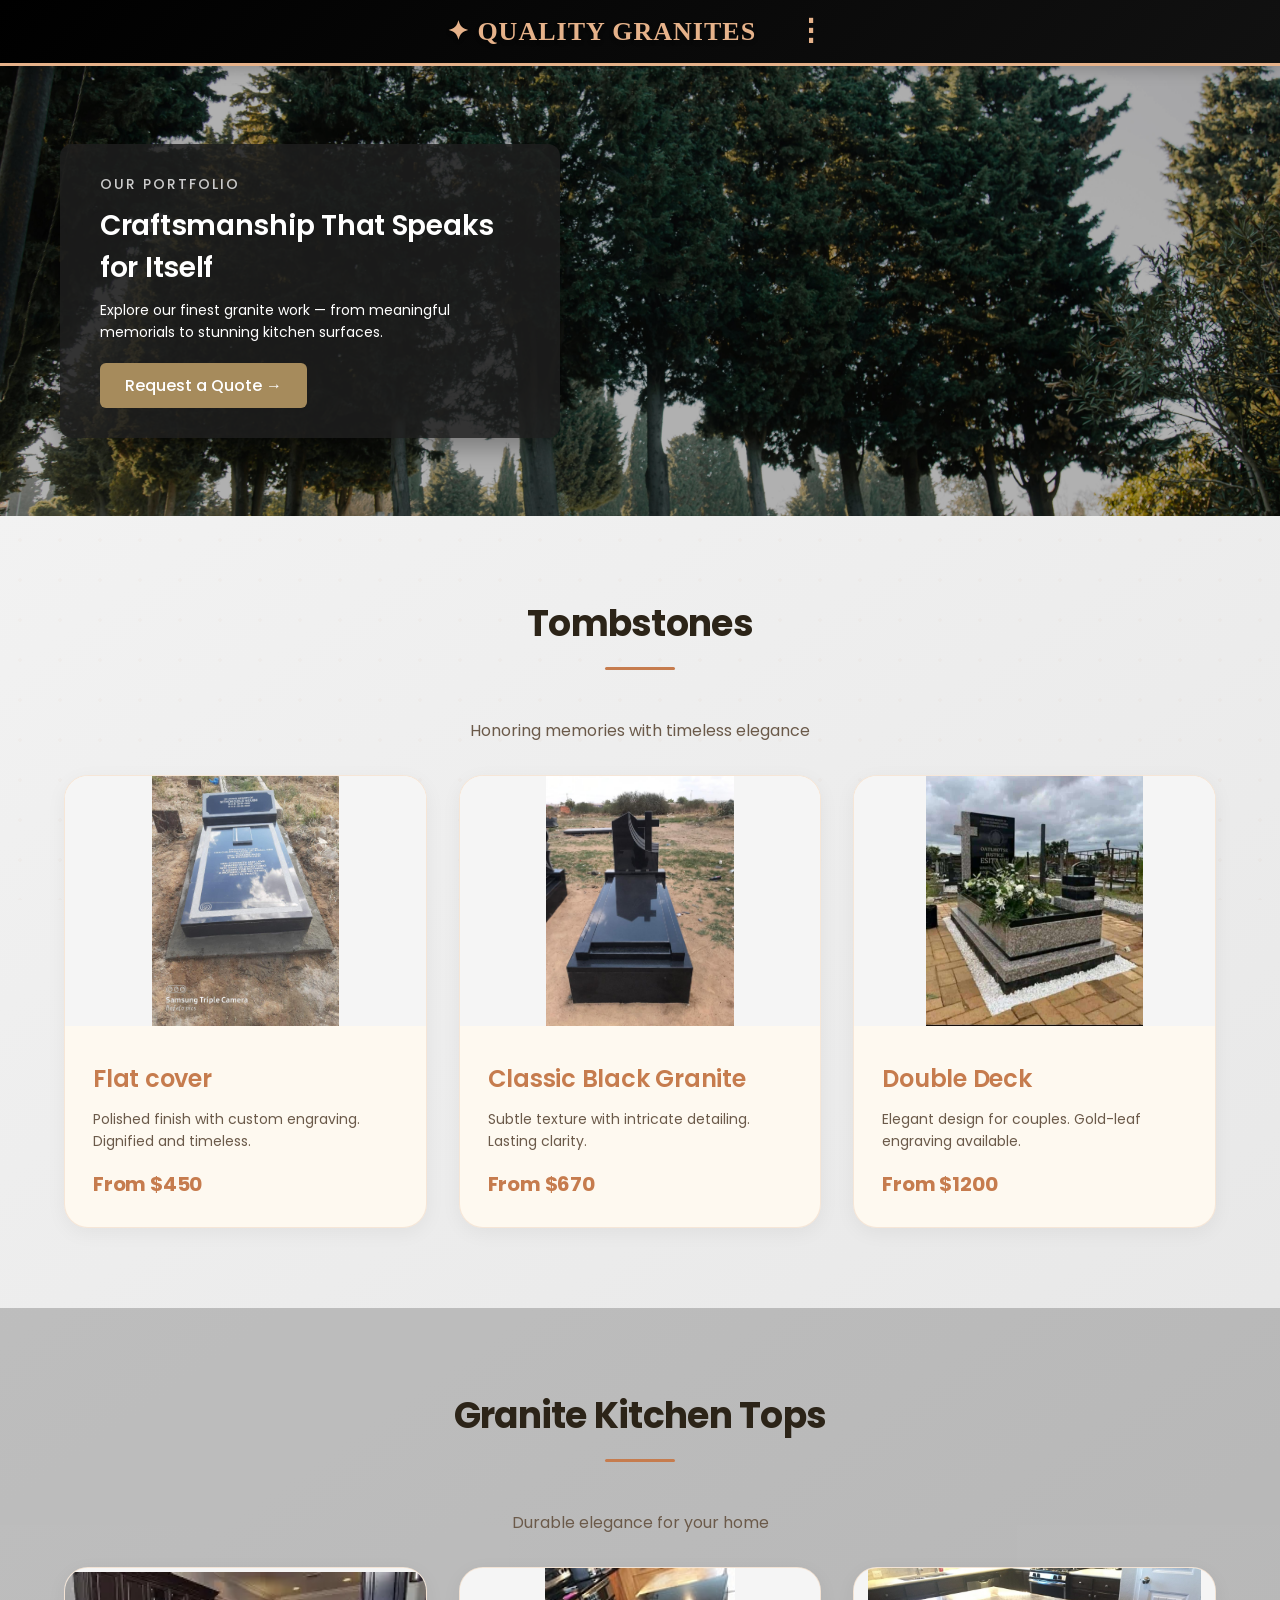
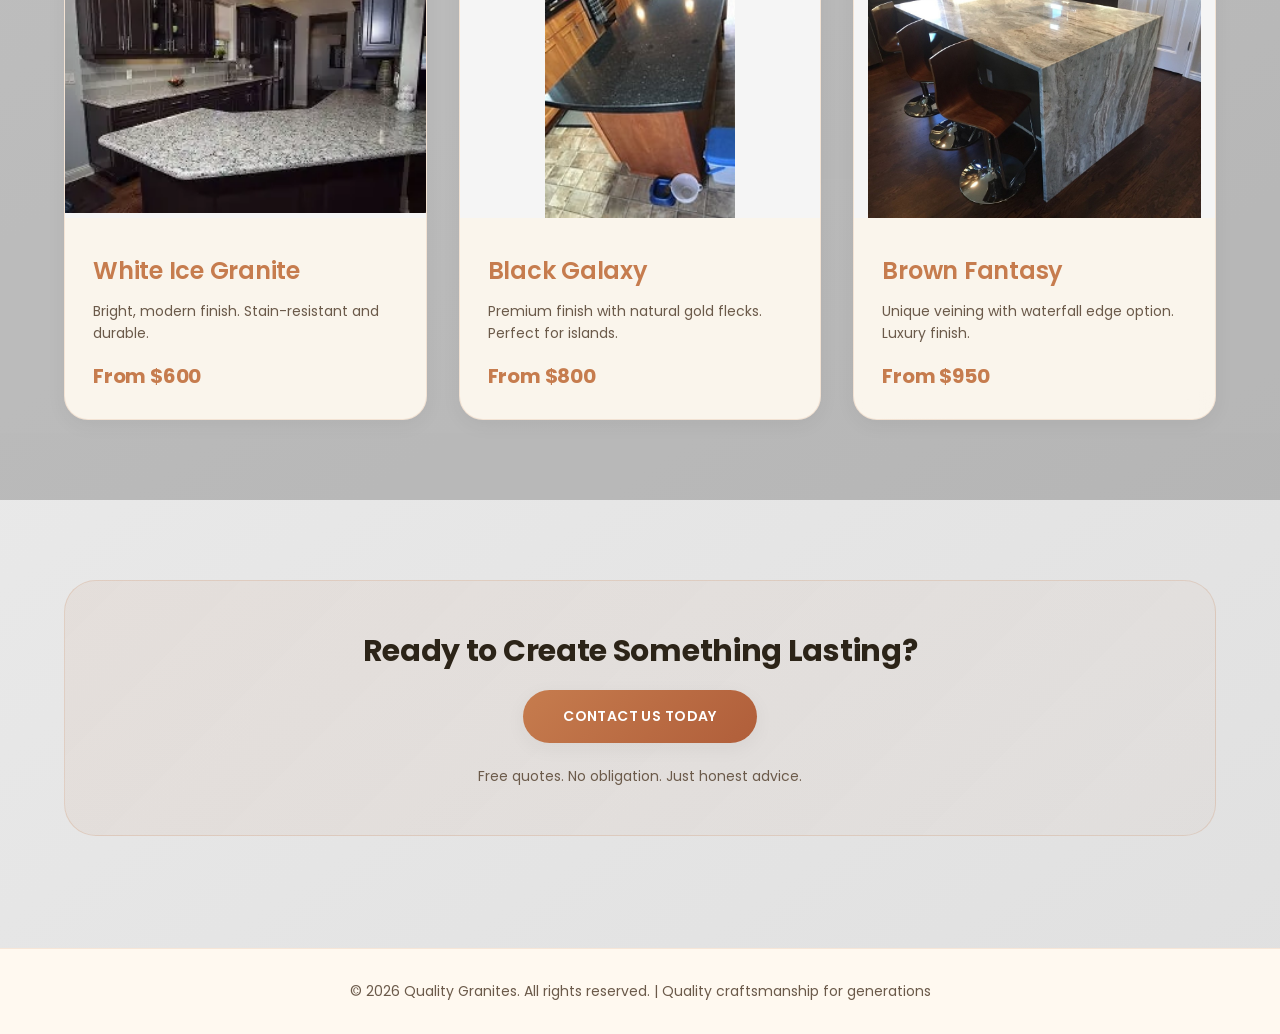
==== commit d9a6b32f: "work.html" ====
--- a/work.html
+++ b/work.html
@@ -11,13 +11,14 @@
 
 <nav>
     <div class="container nav-inner">
-        <a href="index.html">Home</a>
-        <a href="index.html#services">Services</a>
-        <a href="index.html#about">About</a>
-        <a href="index.html#contact">Contact</a>
+        <div class="logo-text">✦ QUALITY GRANITES</div>
         <div class="dropdown">
             <button class="dropbtn">⋮</button>
             <div class="dropdown-content">
+                <a href="index.html">Home</a>
+                <a href="index.html#services">Services</a>
+                <a href="index.html#about">About</a>
+                <a href="index.html#contact">Contact</a>
                 <a href="work.html" class="active">Our Work</a>
             </div>
         </div>
